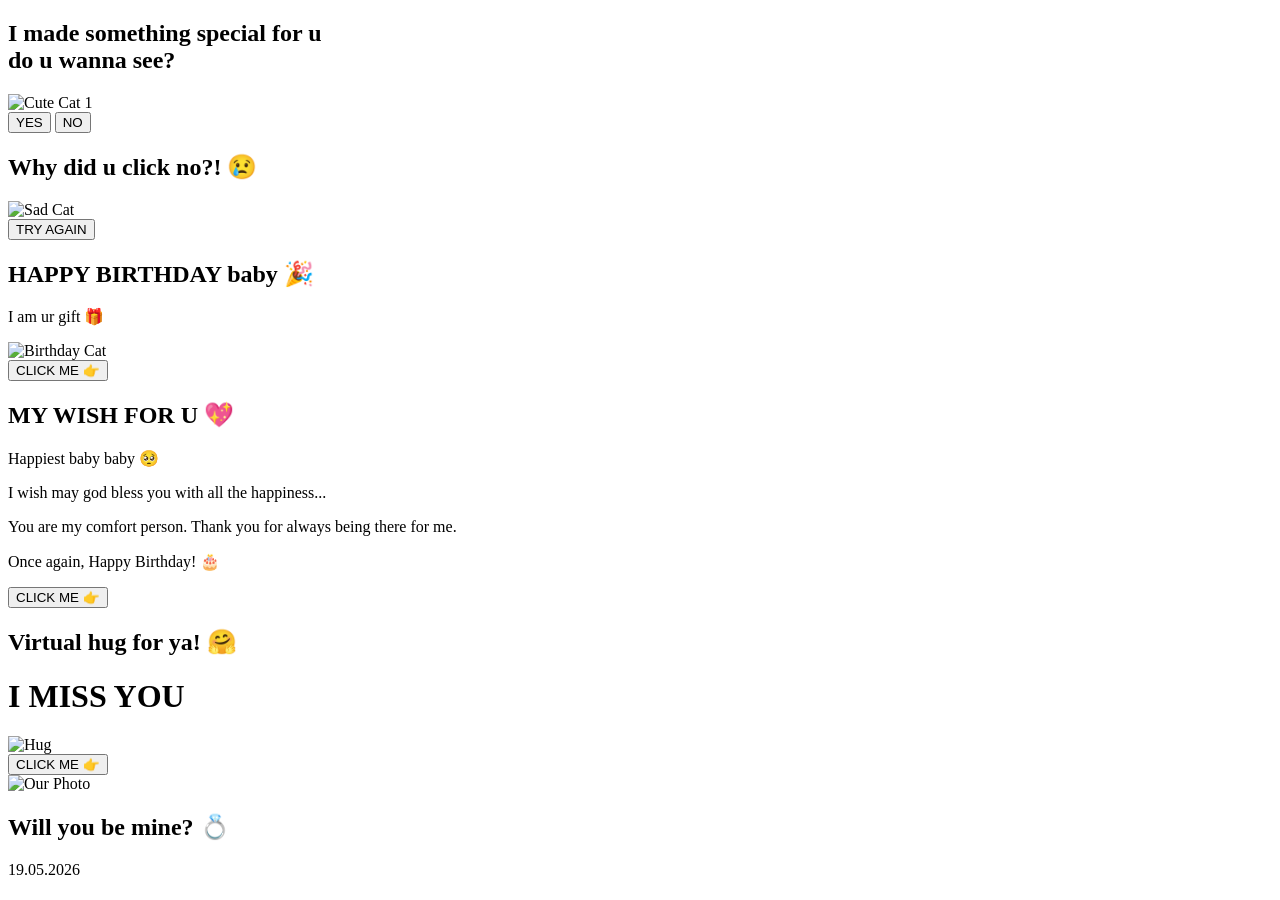
==== gemini-code-1784313296991.html @ 69950f77 "Add files via upload" ====
<!DOCTYPE html>
<html lang="en">
<head>
    <meta charset="UTF-8">
    <meta name="viewport" content="width=device-width, initial-scale=1.0">
    <title>Something Special</title>
    <link rel="stylesheet" href="style.css">
</head>
<body>

    <div class="card-container">
        <!-- স্লাইড ১: প্রথম প্রপোজাল -->
        <div class="slide active" id="slide1">
            <h2>I made something special for u <br> do u wanna see?</h2>
            <div class="image-box">
                <!-- আপনার প্রথম ছবি এখানে দিন -->
                <img src="images/pic1.gif" alt="Cute Cat 1">
            </div>
            <div class="btn-group">
                <button class="btn yes-btn" onclick="nextSlide(2)">YES</button>
                <button class="btn no-btn" id="noBtn1" onclick="wrongChoice()">NO</button>
            </div>
        </div>

        <!-- স্লাইড ২: নো বাটনে চাপ দিলে যা দেখাবে -->
        <div class="slide" id="slide2">
            <h2>Why did u click no?! 😢</h2>
            <div class="image-box">
                <!-- নো চাপলে যে ছবি দেখাবে -->
                <img src="images/sad-cat.gif" alt="Sad Cat">
            </div>
            <div class="btn-group">
                <button class="btn yes-btn" onclick="nextSlide(3)">TRY AGAIN</button>
            </div>
        </div>

        <!-- স্লাইড ৩: হ্যাপি বার্থডে -->
        <div class="slide" id="slide3">
            <h2>HAPPY BIRTHDAY baby 🎉</h2>
            <p>I am ur gift 🎁</p>
            <div class="image-box">
                <!-- বার্থডে কেক বা কিউট ছবি -->
                <img src="images/pic2.gif" alt="Birthday Cat">
            </div>
            <button class="arrow-btn" onclick="nextSlide(4)">CLICK ME 👉</button>
        </div>

        <!-- স্লাইড ৪: উইশলিস্ট/চিঠি -->
        <div class="slide" id="slide4">
            <h2>MY WISH FOR U 💖</h2>
            <div class="letter-box">
                <p>Happiest baby baby 🥺</p>
                <p>I wish may god bless you with all the happiness...</p>
                <p>You are my comfort person. Thank you for always being there for me.</p>
                <p>Once again, Happy Birthday! 🎂</p>
            </div>
            <button class="arrow-btn" onclick="nextSlide(5)">CLICK ME 👉</button>
        </div>

        <!-- স্লাইড ৫: ভার্চুয়াল হাগ -->
        <div class="slide" id="slide5">
            <h2>Virtual hug for ya! 🤗</h2>
            <h1 class="highlight-text">I MISS YOU</h1>
            <div class="image-box">
                <!-- হাগ করার ছবি -->
                <img src="images/pic3.gif" alt="Hug">
            </div>
            <button class="arrow-btn" onclick="nextSlide(6)">CLICK ME 👉</button>
        </div>

        <!-- স্লাইড ৬: ফাইনাল পিকচার কোলাজ/প্রপোজাল -->
        <div class="slide" id="slide6">
            <div class="collage-container">
                <!-- আপনার সিলেক্ট করা মেইন ছবি এখানে বসাবেন -->
                <img src="images/main-photo.jpg" alt="Our Photo" class="main-photo">
            </div>
            <h2>Will you be mine? 💍</h2>
            <p class="date-text">19.05.2026</p>
        </div>
    </div>

    <script src="script.js"></script>
</body>
</html>
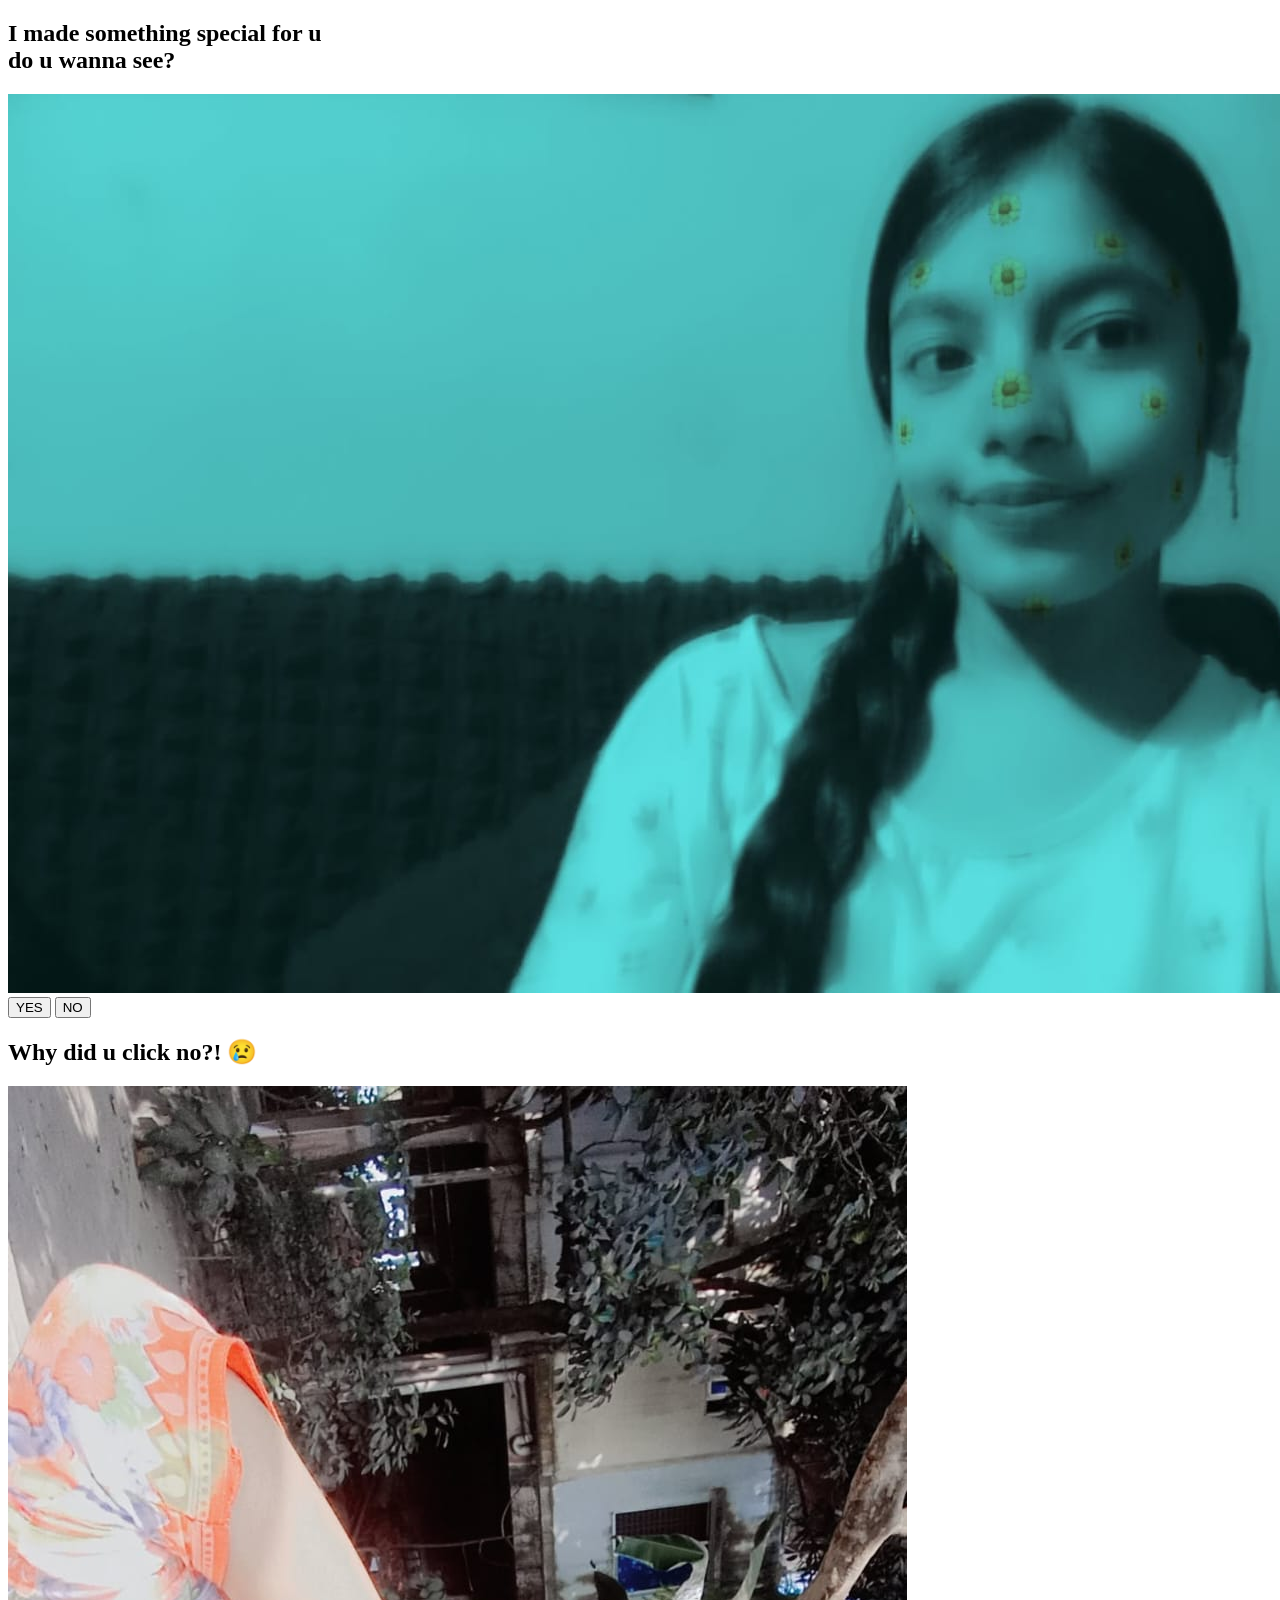
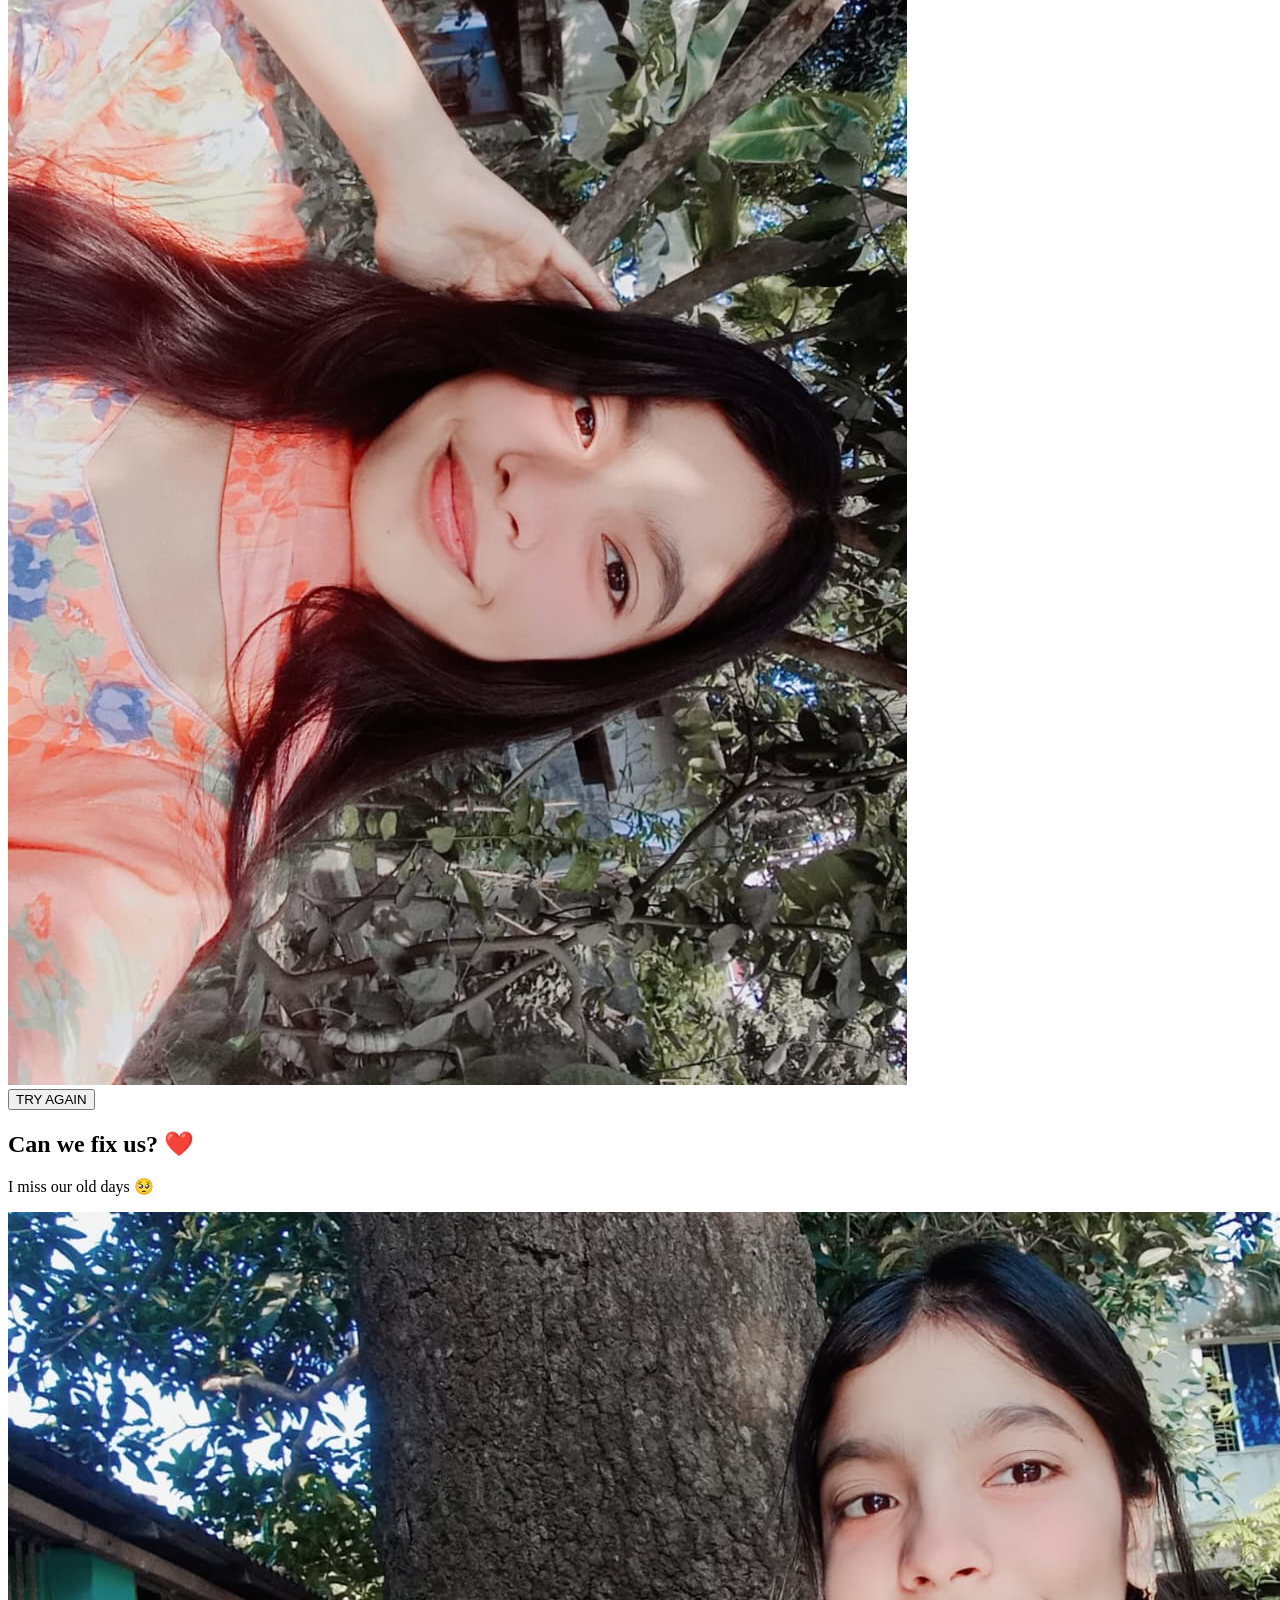
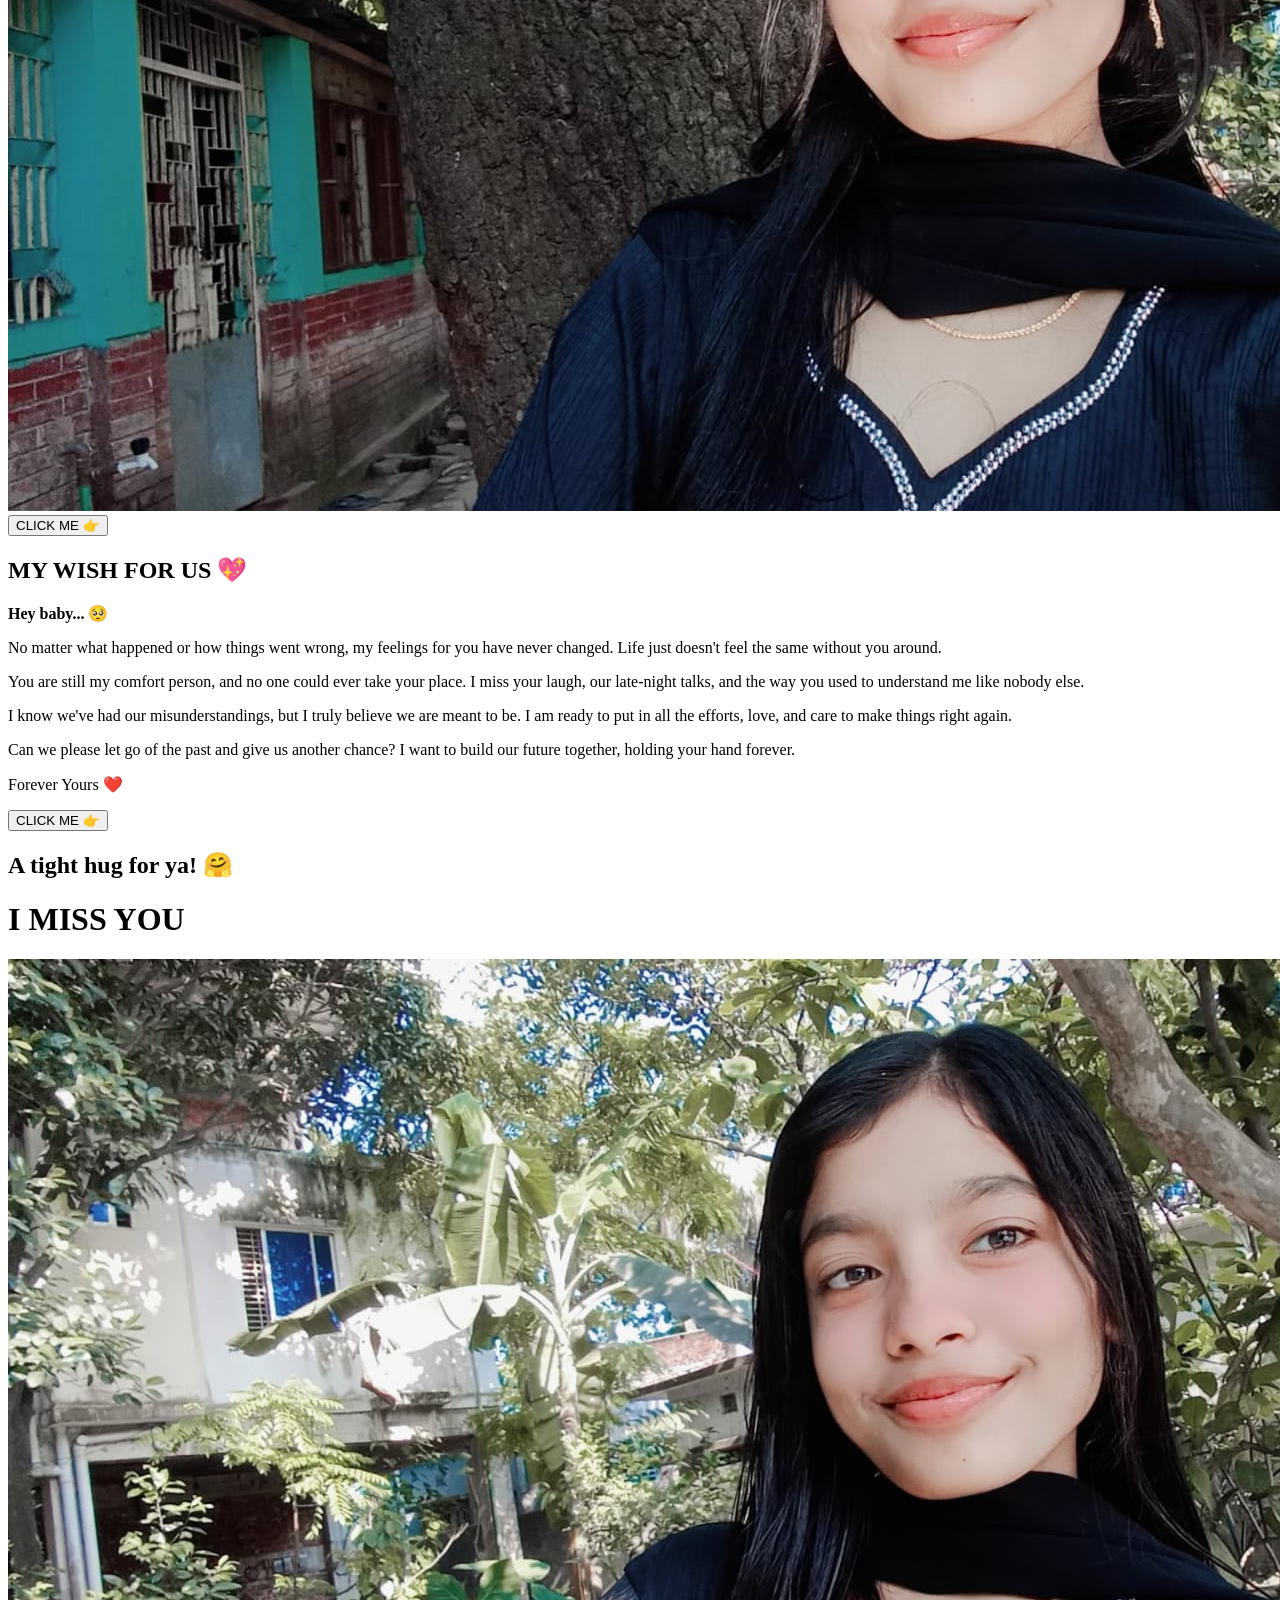
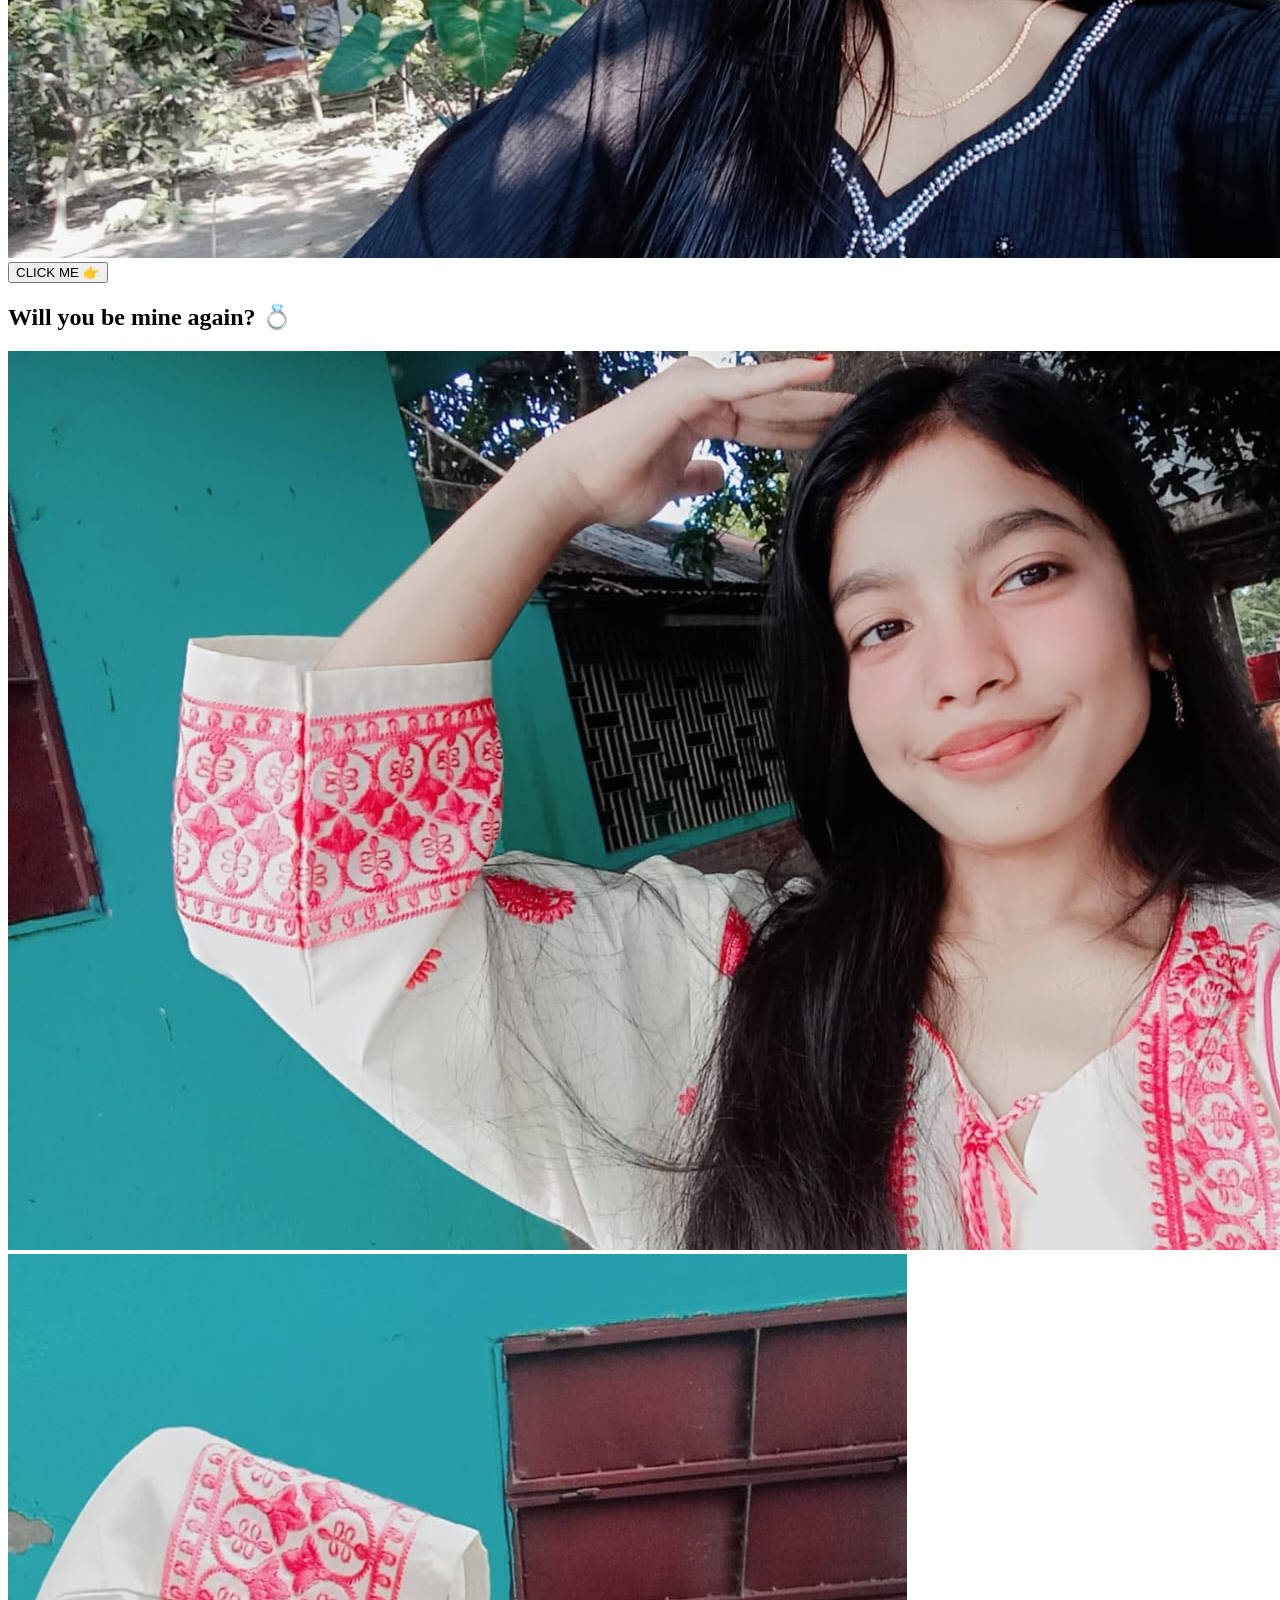
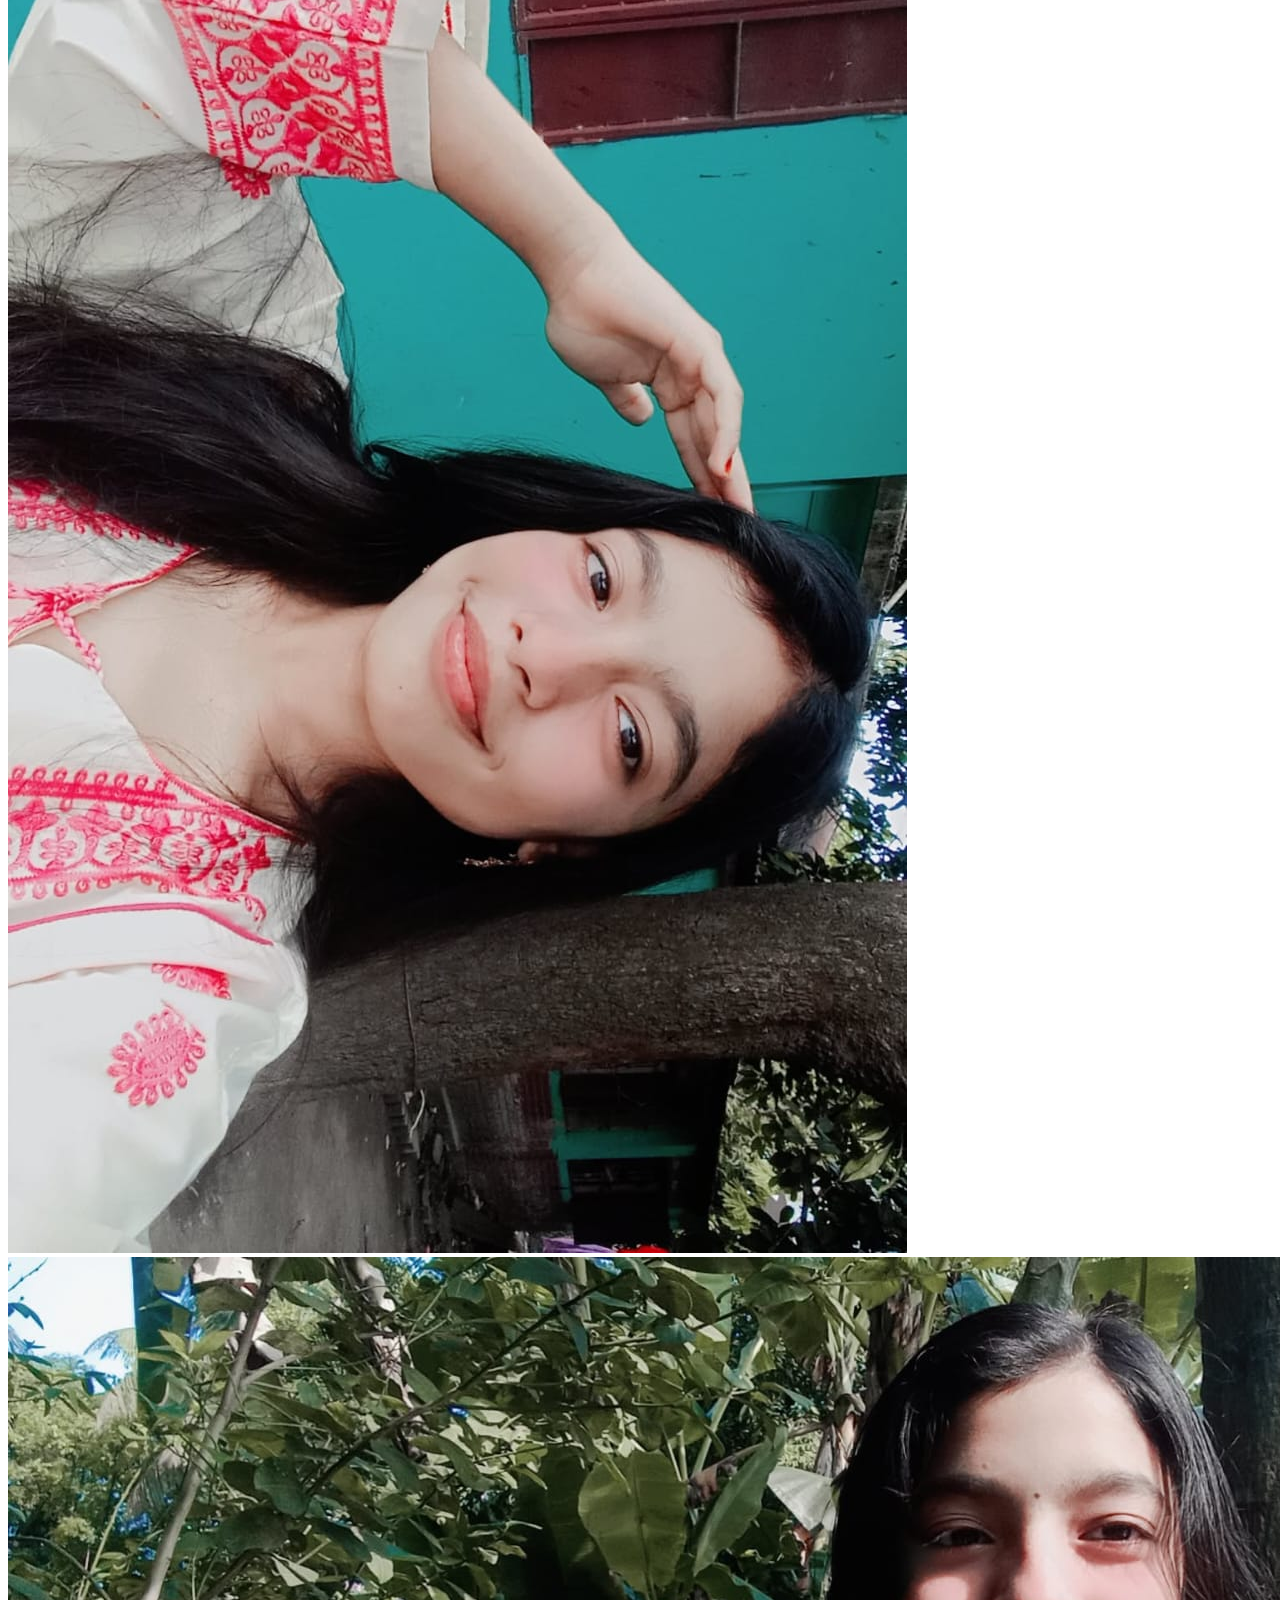
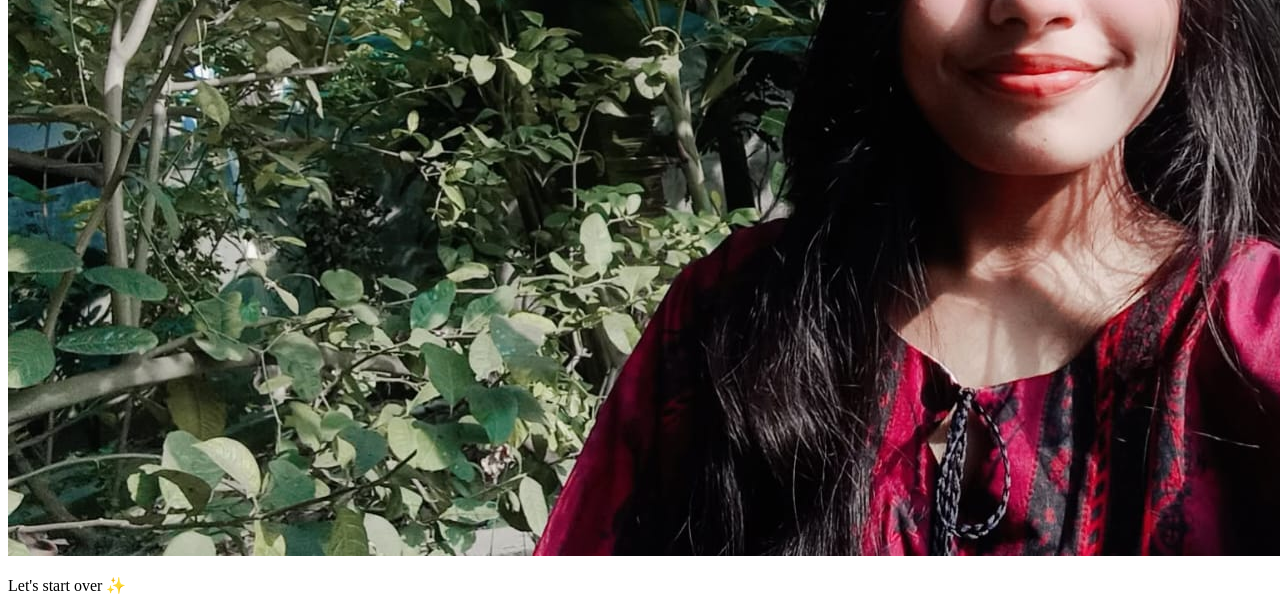
==== commit 2e0699ce: "Update gemini-code-1784313296991.html" ====
--- a/gemini-code-1784313296991.html
+++ b/gemini-code-1784313296991.html
@@ -3,82 +3,90 @@
 <head>
     <meta charset="UTF-8">
     <meta name="viewport" content="width=device-width, initial-scale=1.0">
-    <title>Something Special</title>
+    <title>Something Special For You</title>
     <link rel="stylesheet" href="style.css">
 </head>
 <body>
 
     <div class="card-container">
-        <!-- স্লাইড ১: প্রথম প্রপোজাল -->
+        <!-- Slide 1: Initial Question (Pic 1) -->
         <div class="slide active" id="slide1">
             <h2>I made something special for u <br> do u wanna see?</h2>
             <div class="image-box">
-                <!-- আপনার প্রথম ছবি এখানে দিন -->
-                <img src="images/pic1.gif" alt="Cute Cat 1">
+                <img src="WhatsApp Image 2026-07-18 at 00.24.03.jpeg" alt="Proposal Start">
             </div>
             <div class="btn-group">
-                <button class="btn yes-btn" onclick="nextSlide(2)">YES</button>
-                <button class="btn no-btn" id="noBtn1" onclick="wrongChoice()">NO</button>
+                <button class="btn yes-btn" onclick="nextSlide(3)">YES</button>
+                <button class="btn no-btn" id="noBtn" onclick="nextSlide(2)">NO</button>
             </div>
         </div>
 
-        <!-- স্লাইড ২: নো বাটনে চাপ দিলে যা দেখাবে -->
+        <!-- Slide 2: If No Clicked (Pic 2) -->
         <div class="slide" id="slide2">
             <h2>Why did u click no?! 😢</h2>
             <div class="image-box">
-                <!-- নো চাপলে যে ছবি দেখাবে -->
-                <img src="images/sad-cat.gif" alt="Sad Cat">
+                <img src="WhatsApp Image 2026-07-18 at 00.24.04.jpeg" alt="Sad Response">
             </div>
             <div class="btn-group">
-                <button class="btn yes-btn" onclick="nextSlide(3)">TRY AGAIN</button>
+                <button class="btn yes-btn" onclick="nextSlide(1)">TRY AGAIN</button>
             </div>
         </div>
 
-        <!-- স্লাইড ৩: হ্যাপি বার্থডে -->
+        <!-- Slide 3: The Proposal Introduction (Pic 3) -->
         <div class="slide" id="slide3">
-            <h2>HAPPY BIRTHDAY baby 🎉</h2>
-            <p>I am ur gift 🎁</p>
+            <h2>Can we fix us? ❤️</h2>
+            <p class="sub-text">I miss our old days 🥺</p>
             <div class="image-box">
-                <!-- বার্থডে কেক বা কিউট ছবি -->
-                <img src="images/pic2.gif" alt="Birthday Cat">
+                <img src="WhatsApp Image 2026-07-18 at 00.24.04 (1).jpeg" alt="Memories">
             </div>
             <button class="arrow-btn" onclick="nextSlide(4)">CLICK ME 👉</button>
         </div>
 
-        <!-- স্লাইড ৪: উইশলিস্ট/চিঠি -->
+        <!-- Slide 4: Relationship Reconnect Message (No Pic - Text Only) -->
         <div class="slide" id="slide4">
-            <h2>MY WISH FOR U 💖</h2>
+            <h2>MY WISH FOR US 💖</h2>
             <div class="letter-box">
-                <p>Happiest baby baby 🥺</p>
-                <p>I wish may god bless you with all the happiness...</p>
-                <p>You are my comfort person. Thank you for always being there for me.</p>
-                <p>Once again, Happy Birthday! 🎂</p>
+                <p><strong>Hey baby... 🥺</strong></p>
+                <p>No matter what happened or how things went wrong, my feelings for you have never changed. Life just doesn't feel the same without you around.</p>
+                <p>You are still my comfort person, and no one could ever take your place. I miss your laugh, our late-night talks, and the way you used to understand me like nobody else.</p>
+                <p>I know we've had our misunderstandings, but I truly believe we are meant to be. I am ready to put in all the efforts, love, and care to make things right again.</p>
+                <p>Can we please let go of the past and give us another chance? I want to build our future together, holding your hand forever.</p>
+                <p class="sign">Forever Yours ❤️</p>
             </div>
             <button class="arrow-btn" onclick="nextSlide(5)">CLICK ME 👉</button>
         </div>
 
-        <!-- স্লাইড ৫: ভার্চুয়াল হাগ -->
+        <!-- Slide 5: Virtual Hug / Miss You (Pic 4) -->
         <div class="slide" id="slide5">
-            <h2>Virtual hug for ya! 🤗</h2>
+            <h2>A tight hug for ya! 🤗</h2>
             <h1 class="highlight-text">I MISS YOU</h1>
             <div class="image-box">
-                <!-- হাগ করার ছবি -->
-                <img src="images/pic3.gif" alt="Hug">
+                <img src="WhatsApp Image 2026-07-18 at 00.24.04 (2).jpeg" alt="Virtual Hug">
             </div>
             <button class="arrow-btn" onclick="nextSlide(6)">CLICK ME 👉</button>
         </div>
 
-        <!-- স্লাইড ৬: ফাইনাল পিকচার কোলাজ/প্রপোজাল -->
+        <!-- Slide 6: Collage & Final Proposal (Pic 5, 6, 7) -->
         <div class="slide" id="slide6">
-            <div class="collage-container">
-                <!-- আপনার সিলেক্ট করা মেইন ছবি এখানে বসাবেন -->
-                <img src="images/main-photo.jpg" alt="Our Photo" class="main-photo">
+            <h2>Will you be mine again? 💍</h2>
+            
+            <!-- Polaroid/Frame Style Collage Layout for remaining 3 photos -->
+            <div class="collage-wrapper">
+                <div class="collage-item p1">
+                    <img src="WhatsApp Image 2026-07-18 at 00.24.05.jpeg" alt="Memories 1">
+                </div>
+                <div class="collage-item p2">
+                    <img src="WhatsApp Image 2026-07-18 at 00.24.05 (1).jpeg" alt="Memories 2">
+                </div>
+                <div class="collage-item p3">
+                    <img src="WhatsApp Image 2026-07-18 at 00.24.05 (2).jpeg" alt="Memories 3">
+                </div>
             </div>
-            <h2>Will you be mine? 💍</h2>
-            <p class="date-text">19.05.2026</p>
+
+            <p class="date-text">Let's start over ✨</p>
         </div>
     </div>
 
     <script src="script.js"></script>
 </body>
-</html>+</html>
